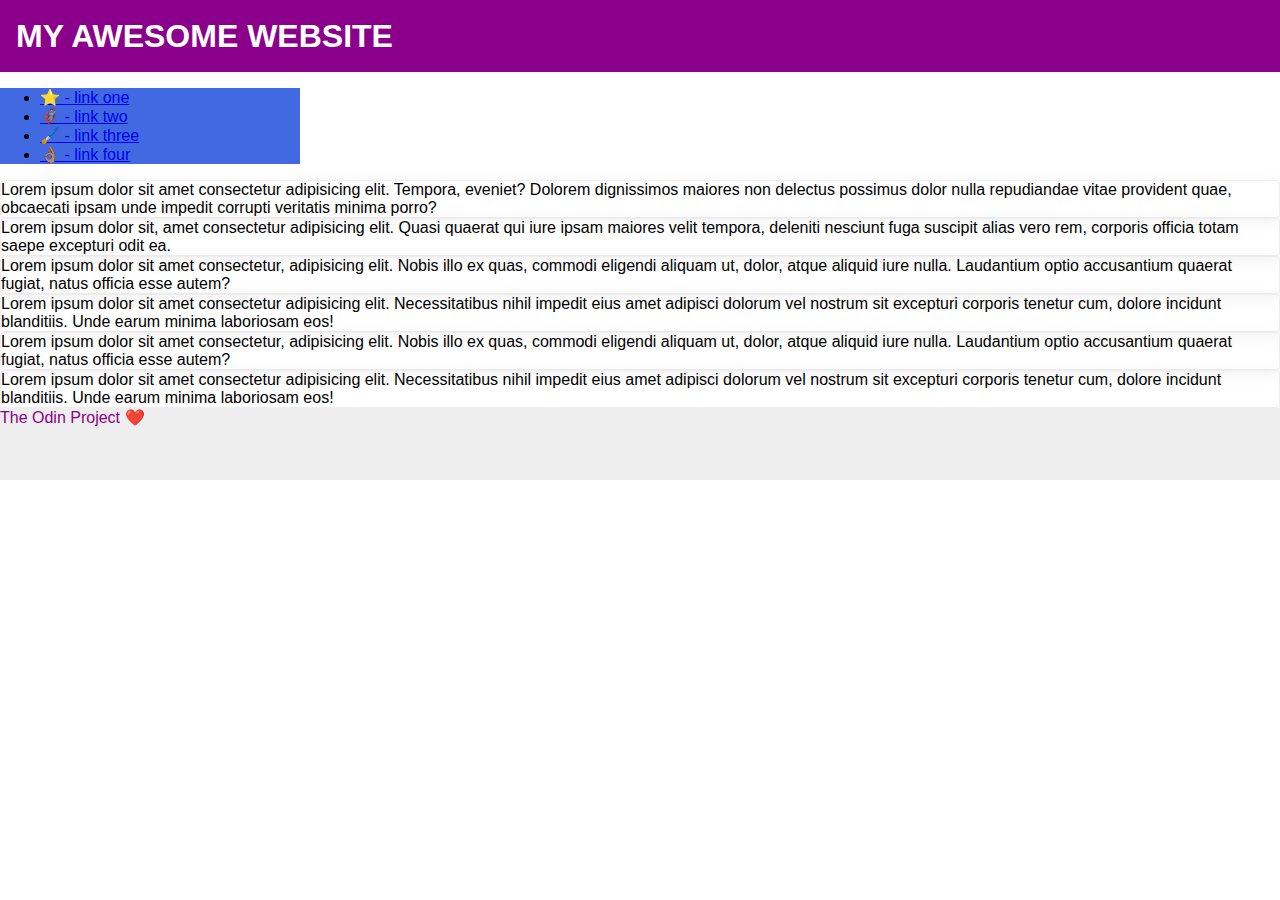
==== flex/07-flex-layout-2/index.html @ 59495428 "Create cards class" ====
<!DOCTYPE html>
<html lang="en">
  <head>
    <meta charset="UTF-8">
    <meta http-equiv="X-UA-Compatible" content="IE=edge">
    <meta name="viewport" content="width=device-width, initial-scale=1.0">
    <title>The Holy Grail</title>
    <link rel="stylesheet" href="style.css">
  </head>
  <body>
    <div class="header">
      MY AWESOME WEBSITE
    </div>
    
    <div class="sidebar">
      <ul>
        <li><a href="google.com">⭐ - link one</a></li>
        <li><a href="google.com">🦸🏽‍♂️ - link two</a></li>
        <li><a href="google.com">🖌️ - link three</a></li>
        <li><a href="google.com">👌🏽 - link four</a></li>
      </ul>
    </div>

    <div class="cards">
      <div class="card">Lorem ipsum dolor sit amet consectetur adipisicing elit. Tempora, eveniet? Dolorem dignissimos maiores non delectus possimus dolor nulla repudiandae vitae provident quae, obcaecati ipsam unde impedit corrupti veritatis minima porro?</div>
      <div class="card">Lorem ipsum dolor sit, amet consectetur adipisicing elit. Quasi quaerat qui iure ipsam maiores velit tempora, deleniti nesciunt fuga suscipit alias vero rem, corporis officia totam saepe excepturi odit ea.</div>
      <div class="card">Lorem ipsum dolor sit amet consectetur, adipisicing elit. Nobis illo ex quas, commodi eligendi aliquam ut, dolor, atque aliquid iure nulla. Laudantium optio accusantium quaerat fugiat, natus officia esse autem?</div>
      <div class="card">Lorem ipsum dolor sit amet consectetur adipisicing elit. Necessitatibus nihil impedit eius amet adipisci dolorum vel nostrum sit excepturi corporis tenetur cum, dolore incidunt blanditiis. Unde earum minima laboriosam eos!</div>
      <div class="card">Lorem ipsum dolor sit amet consectetur, adipisicing elit. Nobis illo ex quas, commodi eligendi aliquam ut, dolor, atque aliquid iure nulla. Laudantium optio accusantium quaerat fugiat, natus officia esse autem?</div>
      <div class="card">Lorem ipsum dolor sit amet consectetur adipisicing elit. Necessitatibus nihil impedit eius amet adipisci dolorum vel nostrum sit excepturi corporis tenetur cum, dolore incidunt blanditiis. Unde earum minima laboriosam eos!</div>
    </div>
    
    <div class="footer">
      The Odin Project ❤️
    </div>
  </body>
</html>
---- flex/07-flex-layout-2/style.css ----
body {
  font-family: -apple-system, BlinkMacSystemFont, 'Segoe UI', Roboto, Oxygen, Ubuntu, Cantarell, 'Open Sans', 'Helvetica Neue', sans-serif;
  margin: 0;
  min-height: 100vh;
}

.header {
  height: 72px;
  background: darkmagenta;
  color: white;
  display: flex;
  justify-content: flex-start;
  align-items: center;
  font-size: 32px;
  font-weight: 900;
  padding-left: 16px;
}

.footer {
  height: 72px;
  background: #eee;
  color: darkmagenta;
}

.sidebar {
  width: 300px;
  background: royalblue;
}

.card {
  border: 1px solid #eee;
  box-shadow: 2px 4px 16px rgba(0,0,0,.06);
  border-radius: 4px;
}
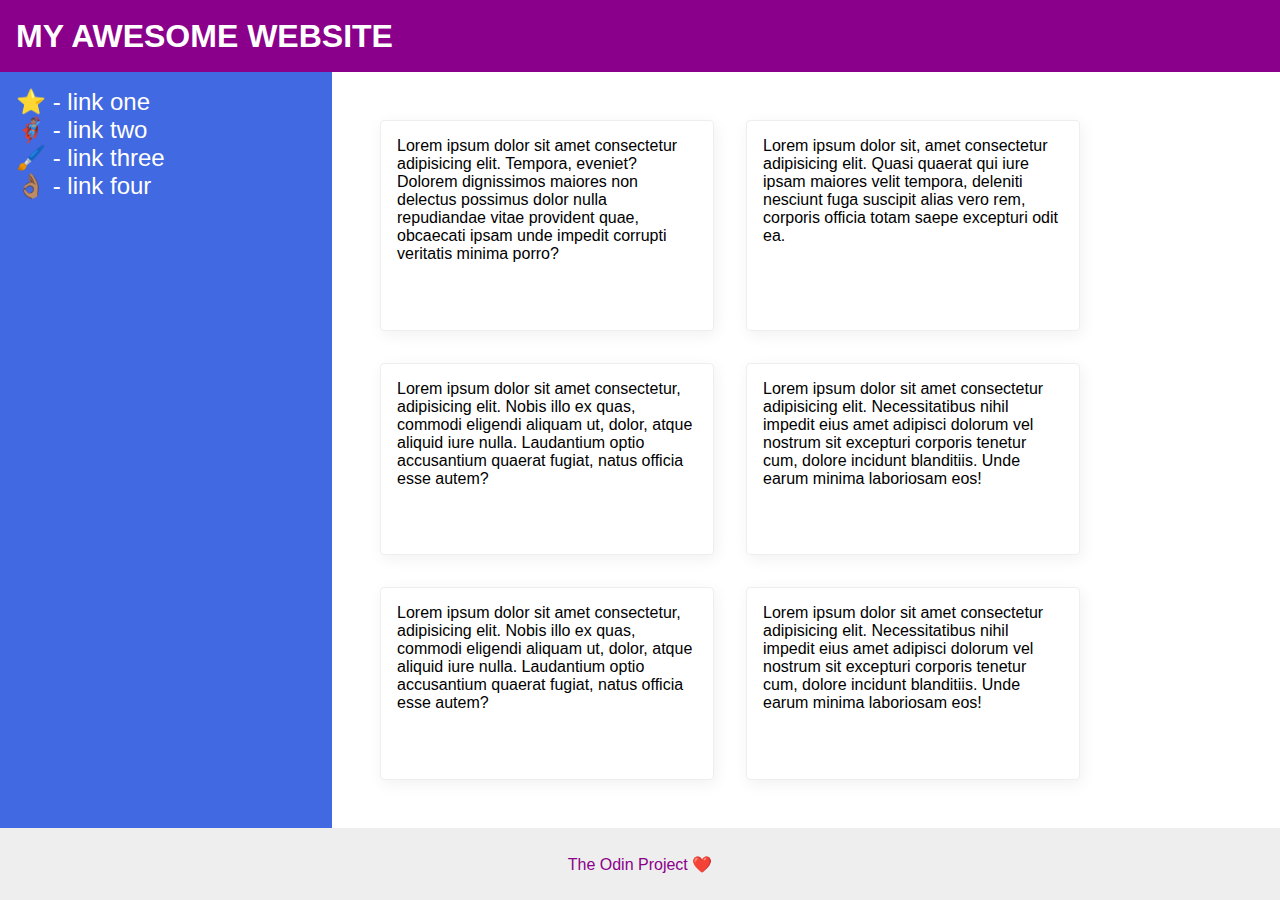
==== commit 64b8a284: "Finsh Assigment" ====
--- a/flex/07-flex-layout-2/index.html
+++ b/flex/07-flex-layout-2/index.html
@@ -12,22 +12,24 @@
       MY AWESOME WEBSITE
     </div>
     
-    <div class="sidebar">
-      <ul>
-        <li><a href="google.com">⭐ - link one</a></li>
-        <li><a href="google.com">🦸🏽‍♂️ - link two</a></li>
-        <li><a href="google.com">🖌️ - link three</a></li>
-        <li><a href="google.com">👌🏽 - link four</a></li>
-      </ul>
-    </div>
-
-    <div class="cards">
-      <div class="card">Lorem ipsum dolor sit amet consectetur adipisicing elit. Tempora, eveniet? Dolorem dignissimos maiores non delectus possimus dolor nulla repudiandae vitae provident quae, obcaecati ipsam unde impedit corrupti veritatis minima porro?</div>
-      <div class="card">Lorem ipsum dolor sit, amet consectetur adipisicing elit. Quasi quaerat qui iure ipsam maiores velit tempora, deleniti nesciunt fuga suscipit alias vero rem, corporis officia totam saepe excepturi odit ea.</div>
-      <div class="card">Lorem ipsum dolor sit amet consectetur, adipisicing elit. Nobis illo ex quas, commodi eligendi aliquam ut, dolor, atque aliquid iure nulla. Laudantium optio accusantium quaerat fugiat, natus officia esse autem?</div>
-      <div class="card">Lorem ipsum dolor sit amet consectetur adipisicing elit. Necessitatibus nihil impedit eius amet adipisci dolorum vel nostrum sit excepturi corporis tenetur cum, dolore incidunt blanditiis. Unde earum minima laboriosam eos!</div>
-      <div class="card">Lorem ipsum dolor sit amet consectetur, adipisicing elit. Nobis illo ex quas, commodi eligendi aliquam ut, dolor, atque aliquid iure nulla. Laudantium optio accusantium quaerat fugiat, natus officia esse autem?</div>
-      <div class="card">Lorem ipsum dolor sit amet consectetur adipisicing elit. Necessitatibus nihil impedit eius amet adipisci dolorum vel nostrum sit excepturi corporis tenetur cum, dolore incidunt blanditiis. Unde earum minima laboriosam eos!</div>
+    <div class="content">
+      <div class="sidebar">
+        <ul>
+          <li><a href="google.com">⭐ - link one</a></li>
+          <li><a href="google.com">🦸🏽‍♂️ - link two</a></li>
+          <li><a href="google.com">🖌️ - link three</a></li>
+          <li><a href="google.com">👌🏽 - link four</a></li>
+        </ul>
+      </div>
+  
+      <div class="cards">
+        <div class="card">Lorem ipsum dolor sit amet consectetur adipisicing elit. Tempora, eveniet? Dolorem dignissimos maiores non delectus possimus dolor nulla repudiandae vitae provident quae, obcaecati ipsam unde impedit corrupti veritatis minima porro?</div>
+        <div class="card">Lorem ipsum dolor sit, amet consectetur adipisicing elit. Quasi quaerat qui iure ipsam maiores velit tempora, deleniti nesciunt fuga suscipit alias vero rem, corporis officia totam saepe excepturi odit ea.</div>
+        <div class="card">Lorem ipsum dolor sit amet consectetur, adipisicing elit. Nobis illo ex quas, commodi eligendi aliquam ut, dolor, atque aliquid iure nulla. Laudantium optio accusantium quaerat fugiat, natus officia esse autem?</div>
+        <div class="card">Lorem ipsum dolor sit amet consectetur adipisicing elit. Necessitatibus nihil impedit eius amet adipisci dolorum vel nostrum sit excepturi corporis tenetur cum, dolore incidunt blanditiis. Unde earum minima laboriosam eos!</div>
+        <div class="card">Lorem ipsum dolor sit amet consectetur, adipisicing elit. Nobis illo ex quas, commodi eligendi aliquam ut, dolor, atque aliquid iure nulla. Laudantium optio accusantium quaerat fugiat, natus officia esse autem?</div>
+        <div class="card">Lorem ipsum dolor sit amet consectetur adipisicing elit. Necessitatibus nihil impedit eius amet adipisci dolorum vel nostrum sit excepturi corporis tenetur cum, dolore incidunt blanditiis. Unde earum minima laboriosam eos!</div>
+      </div>
     </div>
     
     <div class="footer">
--- a/flex/07-flex-layout-2/style.css
+++ b/flex/07-flex-layout-2/style.css
@@ -2,6 +2,8 @@
   font-family: -apple-system, BlinkMacSystemFont, 'Segoe UI', Roboto, Oxygen, Ubuntu, Cantarell, 'Open Sans', 'Helvetica Neue', sans-serif;
   margin: 0;
   min-height: 100vh;
+  display: flex;
+  flex-direction: column;
 }
 
 .header {
@@ -20,15 +22,46 @@
   height: 72px;
   background: #eee;
   color: darkmagenta;
+  display: flex;
+  justify-content: center;
+  align-items: center;
 }
 
 .sidebar {
   width: 300px;
   background: royalblue;
+  padding: 16px;
+  flex-shrink: 0;
+}
+
+ul {
+  list-style: none;
+  margin: 0;
+  padding: 0;
+  }
+
+.content {
+  display: flex;
+  flex: 1;
+}
+
+a {
+  color: white;
+  font-size: 24px;
+  text-decoration: none;
+}
+
+.cards {
+  display: flex;
+  flex-wrap: wrap;
+  padding: 32px;
 }
 
 .card {
   border: 1px solid #eee;
   box-shadow: 2px 4px 16px rgba(0,0,0,.06);
   border-radius: 4px;
+  padding: 16px;
+  margin: 16px;
+  width: 300px;
 }